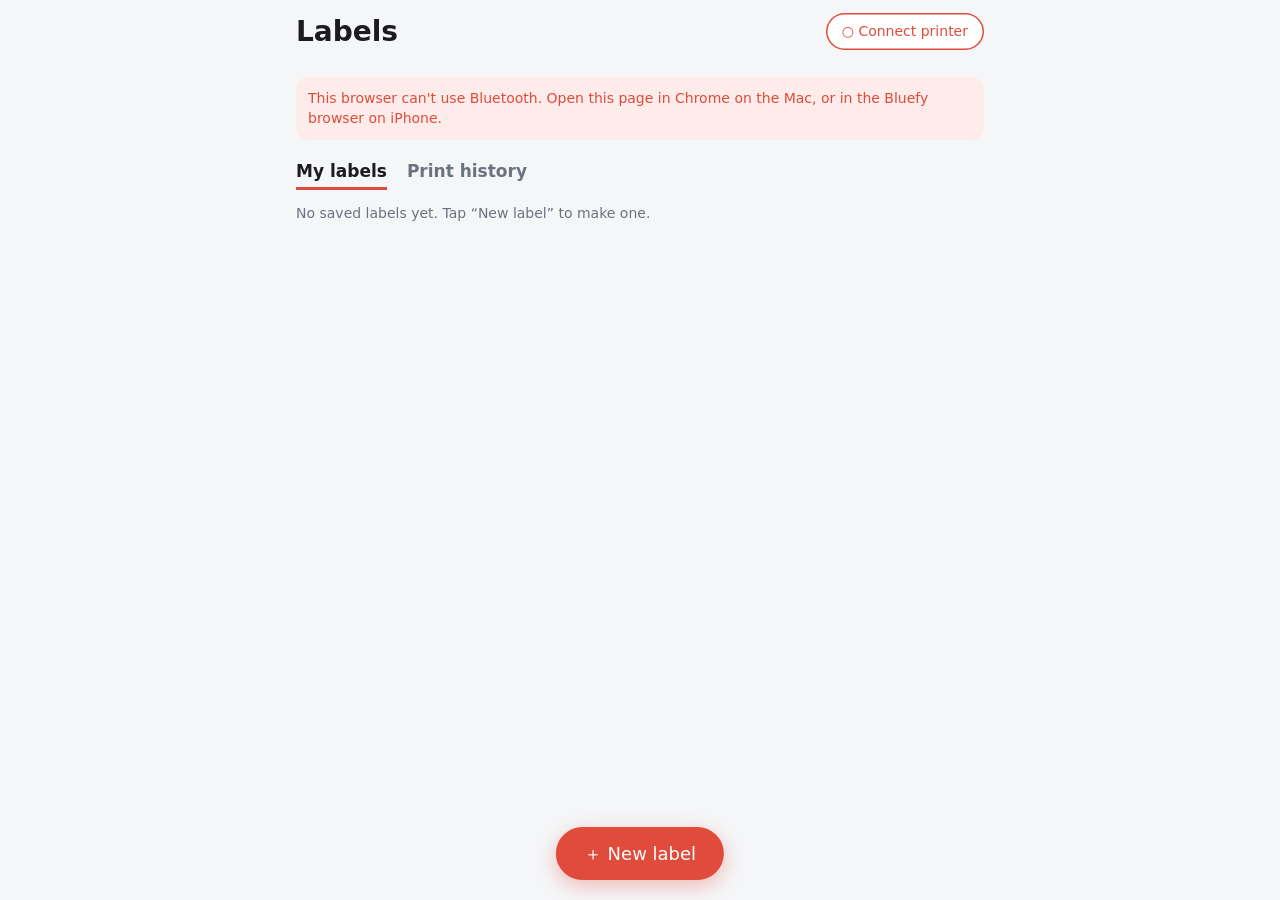
==== index.html @ 4f1ad9a9 "Show the build number on the print screen Co-Authored-By: Claude Opus 5.5 <noreply@anthropic.com>" ====
<!doctype html>
<html lang="en">
<head>
  <meta charset="utf-8">
  <meta name="viewport" content="width=device-width, initial-scale=1, viewport-fit=cover">
  <meta name="mobile-web-app-capable" content="yes">
  <meta name="apple-mobile-web-app-capable" content="yes">
  <meta name="apple-mobile-web-app-title" content="Labels">
  <meta name="theme-color" content="#e14b3b">
  <title>Label Maker</title>
  <link rel="manifest" href="manifest.webmanifest">
  <link rel="icon" href="icons/favicon.png">
  <link rel="apple-touch-icon" href="icons/apple-touch-icon.png">
  <link rel="preconnect" href="https://fonts.googleapis.com">
  <link rel="preconnect" href="https://fonts.gstatic.com" crossorigin>
  <link rel="stylesheet" href="https://fonts.googleapis.com/css2?family=Anton&family=Archivo+Black&family=Bebas+Neue&family=Fredoka:wght@400;700&family=Lobster&family=Oswald:wght@400;700&family=Pacifico&family=Permanent+Marker&family=Roboto+Slab:wght@400;800&display=swap">
  <link rel="stylesheet" href="css/app.css">
  <script src="vendor/JsBarcode.all.min.js"></script>
  <script src="vendor/qrcode.js"></script>
</head>
<body>

<!-- Home -->
<section id="home" class="screen">
  <header class="topbar">
    <h1>Labels</h1>
    <button class="printer-pill">○ Connect printer</button>
  </header>
  <p id="noBluetooth" class="banner" hidden>This browser can't use Bluetooth. Open this page in Chrome on the Mac, or in the Bluefy browser on iPhone.</p>
  <nav class="tabs">
    <button class="tab on" data-tab="labels">My labels</button>
    <button class="tab" data-tab="history">Print history</button>
  </nav>
  <p id="empty" class="hint"></p>
  <div id="grid" class="grid"></div>
  <button id="newLabel" class="fab">＋ New label</button>
</section>

<!-- Editor -->
<section id="editor" class="screen" hidden>
  <header class="topbar">
    <button id="back" class="icon-btn" title="Back">‹</button>
    <button id="undo" class="icon-btn" title="Undo (⌘Z)">↶</button>
    <button id="redo" class="icon-btn" title="Redo (⇧⌘Z)">↷</button>
    <input id="docName" class="name-input" aria-label="Label name">
    <button id="export" class="icon-btn" title="Download PNG">⤓</button>
  </header>
  <div class="size-row">
    <select id="docSize" aria-label="Label size"></select>
    <button class="printer-pill">○ Connect printer</button>
  </div>
  <div class="stage-wrap"><canvas id="stage"></canvas></div>
  <div id="addBar" class="add-bar"></div>
  <div id="inspector" class="inspector"></div>
  <footer class="bottom">
    <button id="save">Save</button>
    <button id="batch">Batch</button>
    <button id="print" class="primary">Print label</button>
  </footer>
</section>

<!-- New label -->
<dialog id="newDialog">
  <h2>New label</h2>
  <label class="field">Label size <select id="newSize"></select></label>
  <div class="dialog-actions">
    <button onclick="this.closest('dialog').close()">Cancel</button>
    <button id="newCreate" class="primary">Create</button>
  </div>
</dialog>

<!-- Print -->
<dialog id="printDialog">
  <h2>Print preview</h2>
  <div class="print-preview"><canvas id="printPreview"></canvas></div>
  <div class="settings">
    <label>Copies <input id="p-copies" type="number" min="1" max="50" value="1"></label>
    <label>Move horizontally (mm) <input id="p-offsetX" type="number" step="0.5" min="-10" max="10" value="0"></label>
    <label>Move vertically (mm) <input id="p-offsetY" type="number" step="0.5" min="-5" max="5" value="0"></label>
    <label id="p-densityRow" hidden>Darkness <select id="p-density"></select></label>
    <label class="check"><input id="p-mirror" type="checkbox"> Mirror</label>
    <label class="check"><input id="p-rotate180" type="checkbox"> Rotate 180°</label>
  </div>
  <p id="build" class="hint"></p>
  <div class="row-between">
    <button class="printer-pill">○ Connect printer</button>
    <span id="printStatus"></span>
  </div>
  <div class="dialog-actions">
    <button id="printCancel">Close</button>
    <button id="printNow" class="primary">Print now</button>
  </div>
</dialog>

<!-- Batch print -->
<dialog id="batchDialog">
  <h2>Batch print</h2>
  <p class="hint">Each row of a spreadsheet prints one label. Put column names in double braces, like <code>{{Name}}</code>, in a text, date prefix, barcode or QR field.</p>
  <div class="row-between">
    <label class="file-btn">Choose CSV or Excel file<input id="b-file" type="file" accept=".csv,.tsv,.txt,.xlsx,.xls,.ods,.numbers,text/csv,text/tab-separated-values"></label>
    <span id="b-info" class="hint"></span>
  </div>
  <details class="paste">
    <summary>Or paste rows</summary>
    <textarea id="b-paste" rows="4" placeholder="Name,Code&#10;Apples,1001&#10;Pears,1002"></textarea>
  </details>
  <div id="b-columnsWrap" hidden>
    <p class="hint">Tap a column to add it to the selected element:</p>
    <div id="b-columns" class="chips"></div>
  </div>
  <p id="b-warn" class="banner" hidden></p>
  <div class="print-preview"><canvas id="b-preview"></canvas></div>
  <div class="stepper">
    <button id="b-prev" class="icon-btn" title="Previous row">‹</button>
    <span id="b-row"></span>
    <button id="b-next" class="icon-btn" title="Next row">›</button>
  </div>
  <div class="settings">
    <label>Print rows <span><input id="b-from" type="number" min="1" value="1"> to <input id="b-to" type="number" min="1" value="1"></span></label>
    <label>Copies of each <input id="b-copies" type="number" min="1" max="20" value="1"></label>
  </div>
  <p class="hint">Uses the offset, darkness and mirror settings from the print screen.</p>
  <div class="row-between">
    <button class="printer-pill">○ Connect printer</button>
    <span id="b-status"></span>
  </div>
  <div class="dialog-actions">
    <button id="b-close">Close</button>
    <button id="b-print" class="primary" disabled>Print all</button>
  </div>
</dialog>

<div id="toast" popover="manual"></div>
<script type="module" src="js/app.js"></script>
</body>
</html>
---- css/app.css ----
:root {
  --accent: #e14b3b;
  --accent-soft: #fdecea;
  --bg: #f5f6f8;
  --card: #fff;
  --text: #1c1c1e;
  --muted: #6b7280;
  --line: #e5e7eb;
  --ok: #16a34a;
}
@media (prefers-color-scheme: dark) {
  :root {
    --accent-soft: #3a1f1c;
    --bg: #111214;
    --card: #1c1d20;
    --text: #f2f2f2;
    --muted: #9ca3af;
    --line: #2c2e33;
  }
}

* { box-sizing: border-box; }
html, body { margin: 0; }
body {
  font: 16px/1.4 -apple-system, system-ui, sans-serif;
  background: var(--bg);
  color: var(--text);
  -webkit-tap-highlight-color: transparent;
}
[hidden] { display: none !important; }

button, input, select, textarea { font: inherit; color: var(--text); }
button {
  border: 0; border-radius: 999px; padding: 9px 16px; cursor: pointer;
  background: var(--card); white-space: nowrap;
}
button:disabled { opacity: .4; cursor: default; }
button.primary { background: var(--accent); color: #fff; }
button.danger { color: var(--accent); }
input, select, textarea {
  background: var(--bg); border: 1px solid var(--line); border-radius: 8px; padding: 7px 9px; min-width: 0;
}

.screen { max-width: 720px; margin: 0 auto; padding: 0 16px 120px; min-height: 100dvh; overflow-x: clip; }
.screen > * { min-width: 0; }
.topbar {
  display: flex; align-items: center; gap: 8px; padding: max(env(safe-area-inset-top), 12px) 0 12px;
  position: sticky; top: 0; background: var(--bg); z-index: 5;
}
.topbar h1 { font-size: 28px; margin: 0; flex: 1; }
.icon-btn { width: 40px; height: 40px; padding: 0; font-size: 22px; line-height: 1; flex: none; }
.name-input { flex: 1; font-weight: 600; background: transparent; border-color: transparent; }
.name-input:focus { border-color: var(--line); background: var(--card); }

.printer-pill { font-size: 14px; color: var(--accent); box-shadow: inset 0 0 0 1.5px var(--accent); }
.printer-pill[data-on=true] { color: var(--ok); box-shadow: inset 0 0 0 1.5px var(--ok); }

.banner { background: var(--accent-soft); color: var(--accent); padding: 12px; border-radius: 12px; font-size: 14px; }
.hint { color: var(--muted); font-size: 14px; }

.tabs { display: flex; gap: 20px; margin: 8px 0 12px; }
.tab { background: none; padding: 6px 0; border-radius: 0; color: var(--muted); font-weight: 600; font-size: 17px; }
.tab.on { color: var(--text); box-shadow: inset 0 -3px 0 var(--accent); }

.grid { display: grid; grid-template-columns: repeat(auto-fill, minmax(200px, 1fr)); gap: 12px; }
.card { background: var(--card); border-radius: 14px; overflow: hidden; cursor: pointer; }
.thumb { background: var(--line); padding: 14px; display: flex; justify-content: center; }
.thumb img { max-width: 100%; max-height: 80px; image-rendering: pixelated; border-radius: 4px; background: #fff; }
.meta { padding: 10px 12px 4px; display: grid; }
.meta span { color: var(--muted); font-size: 13px; }
.card-actions { display: flex; gap: 4px; padding: 0 6px 8px; }
.card-actions button { font-size: 13px; padding: 5px 10px; background: var(--bg); }

.fab {
  position: fixed; left: 50%; transform: translateX(-50%); bottom: max(env(safe-area-inset-bottom), 20px);
  background: var(--accent); color: #fff; font-size: 18px; padding: 14px 28px; box-shadow: 0 6px 20px rgba(225, 75, 59, .35);
}

/* editor */
.size-row { display: flex; justify-content: space-between; align-items: center; gap: 8px; margin-bottom: 12px; }
.stage-wrap {
  background: var(--card); border-radius: 14px; padding: 24px 16px; overflow: hidden;
}
#stage {
  display: block; width: 100%; height: auto; image-rendering: pixelated; touch-action: none;
  border-radius: 6px; box-shadow: 0 1px 6px rgba(0, 0, 0, .18); background: #fff;
}
.add-bar { display: flex; gap: 6px; overflow-x: auto; padding: 12px 0; scrollbar-width: none; }
.add-bar button { display: grid; justify-items: center; gap: 2px; border-radius: 12px; padding: 8px 12px; min-width: 64px; font-size: 13px; }
.add-bar .glyph { font-size: 20px; line-height: 1.2; }

.inspector { background: var(--card); border-radius: 14px; padding: 14px; display: grid; gap: 12px; }
.inspector .hint { margin: 0; }
.actions { display: flex; flex-wrap: wrap; gap: 6px; }
.actions button { font-size: 13px; padding: 6px 10px; background: var(--bg); }
.fields { display: grid; grid-template-columns: repeat(auto-fill, minmax(150px, 1fr)); gap: 10px 12px; }
.field { display: grid; gap: 4px; font-size: 13px; color: var(--muted); }
.field-textarea, .field-icons, .field-text { grid-column: 1 / -1; }
.field textarea { resize: vertical; font-size: 16px; color: var(--text); }
.capture { display: flex; flex-wrap: wrap; gap: 6px; }
.capture button { font-size: 13px; padding: 5px 11px; background: var(--bg); color: var(--text); }
.field-check { display: flex; align-items: center; gap: 8px; color: var(--text); font-size: 14px; }
.field-check input { width: 18px; height: 18px; accent-color: var(--accent); }
.icon-grid { display: grid; grid-template-columns: repeat(auto-fill, minmax(48px, 1fr)); gap: 6px; }
.icon-grid button { padding: 4px; border-radius: 10px; background: var(--bg); border: 2px solid transparent; }
.icon-grid button.on { border-color: var(--accent); }
.icon-grid canvas { width: 100%; display: block; border-radius: 6px; }

.bottom {
  position: fixed; left: 0; right: 0; bottom: 0; display: flex; gap: 12px; justify-content: center;
  padding: 12px 16px max(env(safe-area-inset-bottom), 12px); background: var(--bg); border-top: 1px solid var(--line);
}
.bottom button { flex: 1; max-width: 340px; padding: 13px; }

/* dialogs */
dialog {
  border: 0; border-radius: 18px; padding: 20px; width: min(440px, calc(100vw - 32px));
  background: var(--card); color: var(--text);
}
dialog::backdrop { background: rgba(0, 0, 0, .4); }
dialog h2 { margin: 0 0 14px; font-size: 20px; }
.dialog-actions { display: flex; justify-content: flex-end; gap: 8px; margin-top: 16px; }
.dialog-actions button { background: var(--bg); }
.dialog-actions button.primary { background: var(--accent); }
.print-preview { background: var(--bg); border-radius: 12px; padding: 18px; display: flex; justify-content: center; }
#printPreview { width: 100%; image-rendering: pixelated; background: #fff; border-radius: 4px; box-shadow: 0 1px 4px rgba(0, 0, 0, .15); }
.settings { display: grid; gap: 10px; margin: 16px 0 8px; }
.settings label { display: flex; justify-content: space-between; align-items: center; gap: 12px; font-size: 15px; }
.settings input[type=number] { width: 80px; }
.settings .check { justify-content: flex-start; }
.settings .check input { width: 18px; height: 18px; accent-color: var(--accent); }
.row-between { display: flex; justify-content: space-between; align-items: center; gap: 8px; font-size: 14px; }
#printStatus, #b-status { color: var(--muted); }
dialog .hint { margin: 0 0 12px; }
dialog code { background: var(--bg); padding: 1px 5px; border-radius: 5px; font-size: 13px; }
.file-btn { background: var(--bg); border-radius: 999px; padding: 9px 16px; font-size: 15px; cursor: pointer; white-space: nowrap; }
.file-btn input { display: none; }
.paste { margin: 10px 0; font-size: 14px; color: var(--muted); }
.paste textarea { width: 100%; margin-top: 6px; font: 13px ui-monospace, Menlo, monospace; resize: vertical; }
.chips { display: flex; flex-wrap: wrap; gap: 6px; margin-bottom: 12px; }
.chips button { font-size: 13px; padding: 5px 11px; background: var(--accent-soft); color: var(--accent); }
.stepper { display: flex; justify-content: center; align-items: center; gap: 12px; margin-top: 8px; font-size: 14px; color: var(--muted); }
.stepper .icon-btn { background: var(--bg); }
.settings label > span { display: flex; align-items: center; gap: 6px; }
.settings select { width: 140px; }
#batchDialog { max-height: calc(100dvh - 32px); }

#toast {
  position: fixed; margin: 0; border: 0; inset: auto auto 100px 50%; max-width: calc(100vw - 32px); text-align: center; transform: translate(-50%, 20px); opacity: 0; pointer-events: none;
  background: rgba(30, 30, 32, .92); color: #fff; padding: 10px 18px; border-radius: 18px; font-size: 14px;
  transition: .2s; z-index: 50;
}
#toast.show { opacity: 1; transform: translate(-50%, 0); }
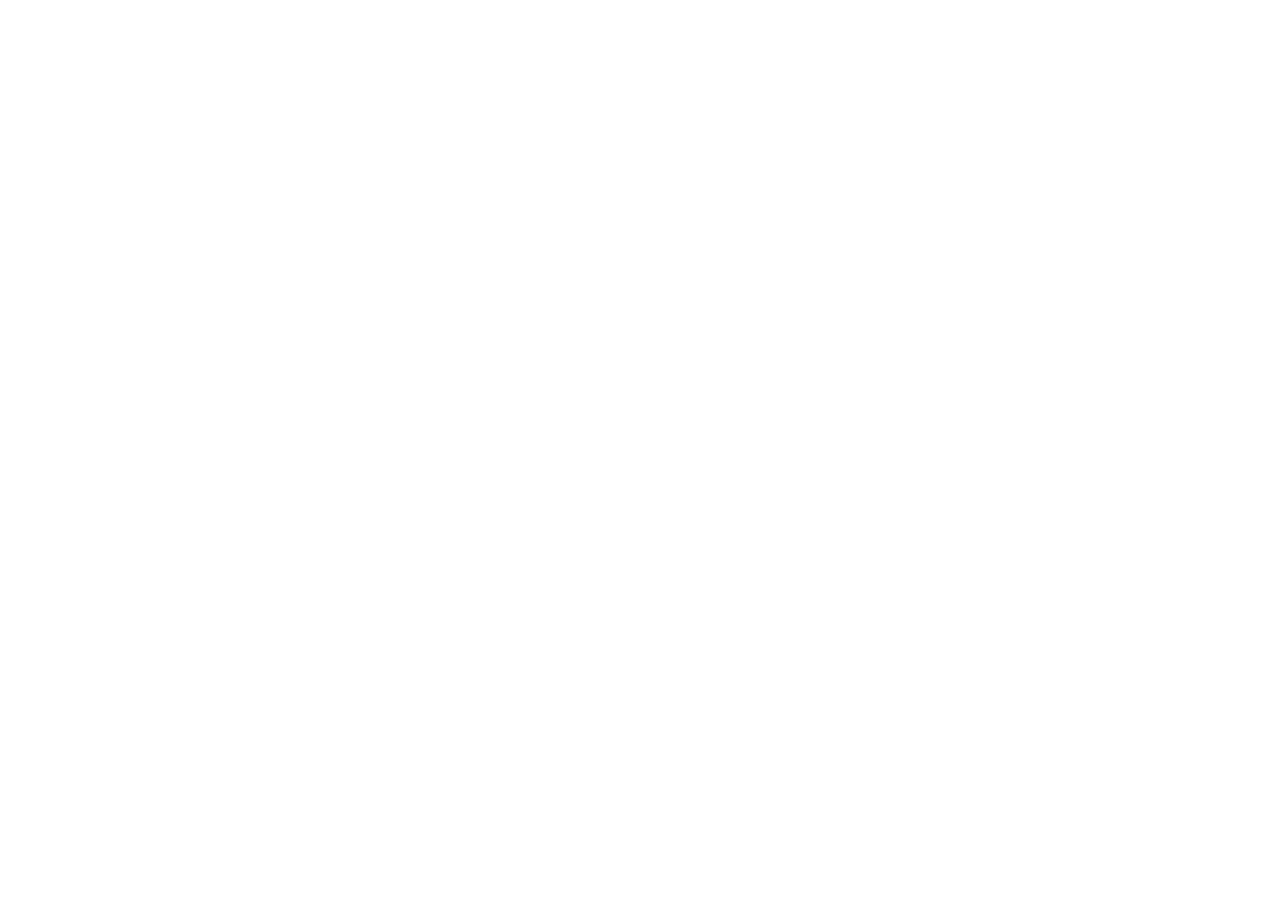
==== commit e611c75c: "Load each build at its own ?v=<build> URLs so phones always get updates GitHub Pages serves everythi" ====
--- a/index.html
+++ b/index.html
@@ -1,8 +1,8 @@
 <!doctype html>
-<html lang="en">
+<html lang="en" class="booting">
 <head>
   <meta charset="utf-8">
-  <meta name="viewport" content="width=device-width, initial-scale=1, viewport-fit=cover">
+  <meta name="viewport" content="width=device-width, initial-scale=1, maximum-scale=1, viewport-fit=cover">
   <meta name="mobile-web-app-capable" content="yes">
   <meta name="apple-mobile-web-app-capable" content="yes">
   <meta name="apple-mobile-web-app-title" content="Labels">
@@ -13,8 +13,7 @@
   <link rel="apple-touch-icon" href="icons/apple-touch-icon.png">
   <link rel="preconnect" href="https://fonts.googleapis.com">
   <link rel="preconnect" href="https://fonts.gstatic.com" crossorigin>
-  <link rel="stylesheet" href="https://fonts.googleapis.com/css2?family=Anton&family=Archivo+Black&family=Bebas+Neue&family=Fredoka:wght@400;700&family=Lobster&family=Oswald:wght@400;700&family=Pacifico&family=Permanent+Marker&family=Roboto+Slab:wght@400;800&display=swap">
-  <link rel="stylesheet" href="css/app.css">
+  <style>.booting body { visibility: hidden; }</style>
   <script src="vendor/JsBarcode.all.min.js"></script>
   <script src="vendor/qrcode.js"></script>
 </head>
@@ -38,18 +37,27 @@
 
 <!-- Editor -->
 <section id="editor" class="screen" hidden>
-  <header class="topbar">
-    <button id="back" class="icon-btn" title="Back">‹</button>
-    <button id="undo" class="icon-btn" title="Undo (⌘Z)">↶</button>
-    <button id="redo" class="icon-btn" title="Redo (⇧⌘Z)">↷</button>
-    <input id="docName" class="name-input" aria-label="Label name">
-    <button id="export" class="icon-btn" title="Download PNG">⤓</button>
-  </header>
-  <div class="size-row">
-    <select id="docSize" aria-label="Label size"></select>
-    <button class="printer-pill">○ Connect printer</button>
+  <div class="editor-head">
+    <header class="topbar">
+      <button id="back" class="icon-btn" title="Back">‹</button>
+      <button id="undo" class="icon-btn" title="Undo (⌘Z)">↶</button>
+      <button id="redo" class="icon-btn" title="Redo (⇧⌘Z)">↷</button>
+      <input id="docName" class="name-input" aria-label="Label name">
+      <button id="export" class="icon-btn" title="Download PNG">⤓</button>
+    </header>
+    <div class="size-row">
+      <select id="docSize" aria-label="Label size"></select>
+      <button class="printer-pill">○ Connect printer</button>
+    </div>
+    <div class="stage-area">
+      <div class="stage-wrap"><canvas id="stage"></canvas></div>
+      <div class="zoom">
+        <button id="zoomOut" title="Zoom out">−</button>
+        <button id="zoomFit" title="Fit the label to the screen">100%</button>
+        <button id="zoomIn" title="Zoom in">+</button>
+      </div>
+    </div>
   </div>
-  <div class="stage-wrap"><canvas id="stage"></canvas></div>
   <div id="addBar" class="add-bar"></div>
   <div id="inspector" class="inspector"></div>
   <footer class="bottom">
@@ -82,6 +90,11 @@
     <label class="check"><input id="p-rotate180" type="checkbox"> Rotate 180°</label>
   </div>
   <p id="build" class="hint"></p>
+  <details class="printer-log">
+    <summary>Printer log</summary>
+    <pre id="printerLog"></pre>
+    <button id="copyPrinterLog" type="button">Copy log</button>
+  </details>
   <div class="row-between">
     <button class="printer-pill">○ Connect printer</button>
     <span id="printStatus"></span>
@@ -131,6 +144,32 @@
 </dialog>
 
 <div id="toast" popover="manual"></div>
-<script type="module" src="js/app.js"></script>
+<script>
+  // Always load the newest version. GitHub Pages lets browsers reuse files for 10 minutes and
+  // iPhone browsers may ignore the service worker, so version.json is fetched fresh and every
+  // file is requested as ?v=<build>, a URL the browser can't have cached from an older build.
+  (async () => {
+    const ENTRY = 'app', CSS = 'css/app.css';
+    const MODULES = ['app', 'batch', 'capture', 'editor', 'fonts', 'icons', 'model', 'printer', 'raster', 'render', 'test'];
+    let build = null;
+    try { build = (await (await fetch('version.json', { cache: 'no-store' })).json()).build; } catch {} // offline: use what we have
+    const params = new URLSearchParams(location.search);
+    if (build && !(Number(params.get('v')) >= build)) { // only ever move forward, never back to an older build
+      params.set('v', build); // reload this page at the new version's address, so the page itself is fresh too
+      return location.replace(`${location.pathname}?${params}${location.hash}`);
+    }
+    window.APP_BUILD = build ?? params.get('v') ?? '?';
+    const v = `?v=${window.APP_BUILD}`;
+    const url = (path) => new URL(path, location.href).href;
+    const map = { imports: Object.fromEntries(MODULES.map((m) => [url(`js/${m}.js`), url(`js/${m}.js${v}`)])) };
+    document.head.append(Object.assign(document.createElement('script'), { type: 'importmap', textContent: JSON.stringify(map) }));
+    if (CSS) {
+      const link = Object.assign(document.createElement('link'), { rel: 'stylesheet', href: `${CSS}${v}` });
+      link.onload = link.onerror = () => document.documentElement.classList.remove('booting');
+      document.head.append(link);
+    }
+    import(`./js/${ENTRY}.js${v}`);
+  })();
+</script>
 </body>
 </html>
